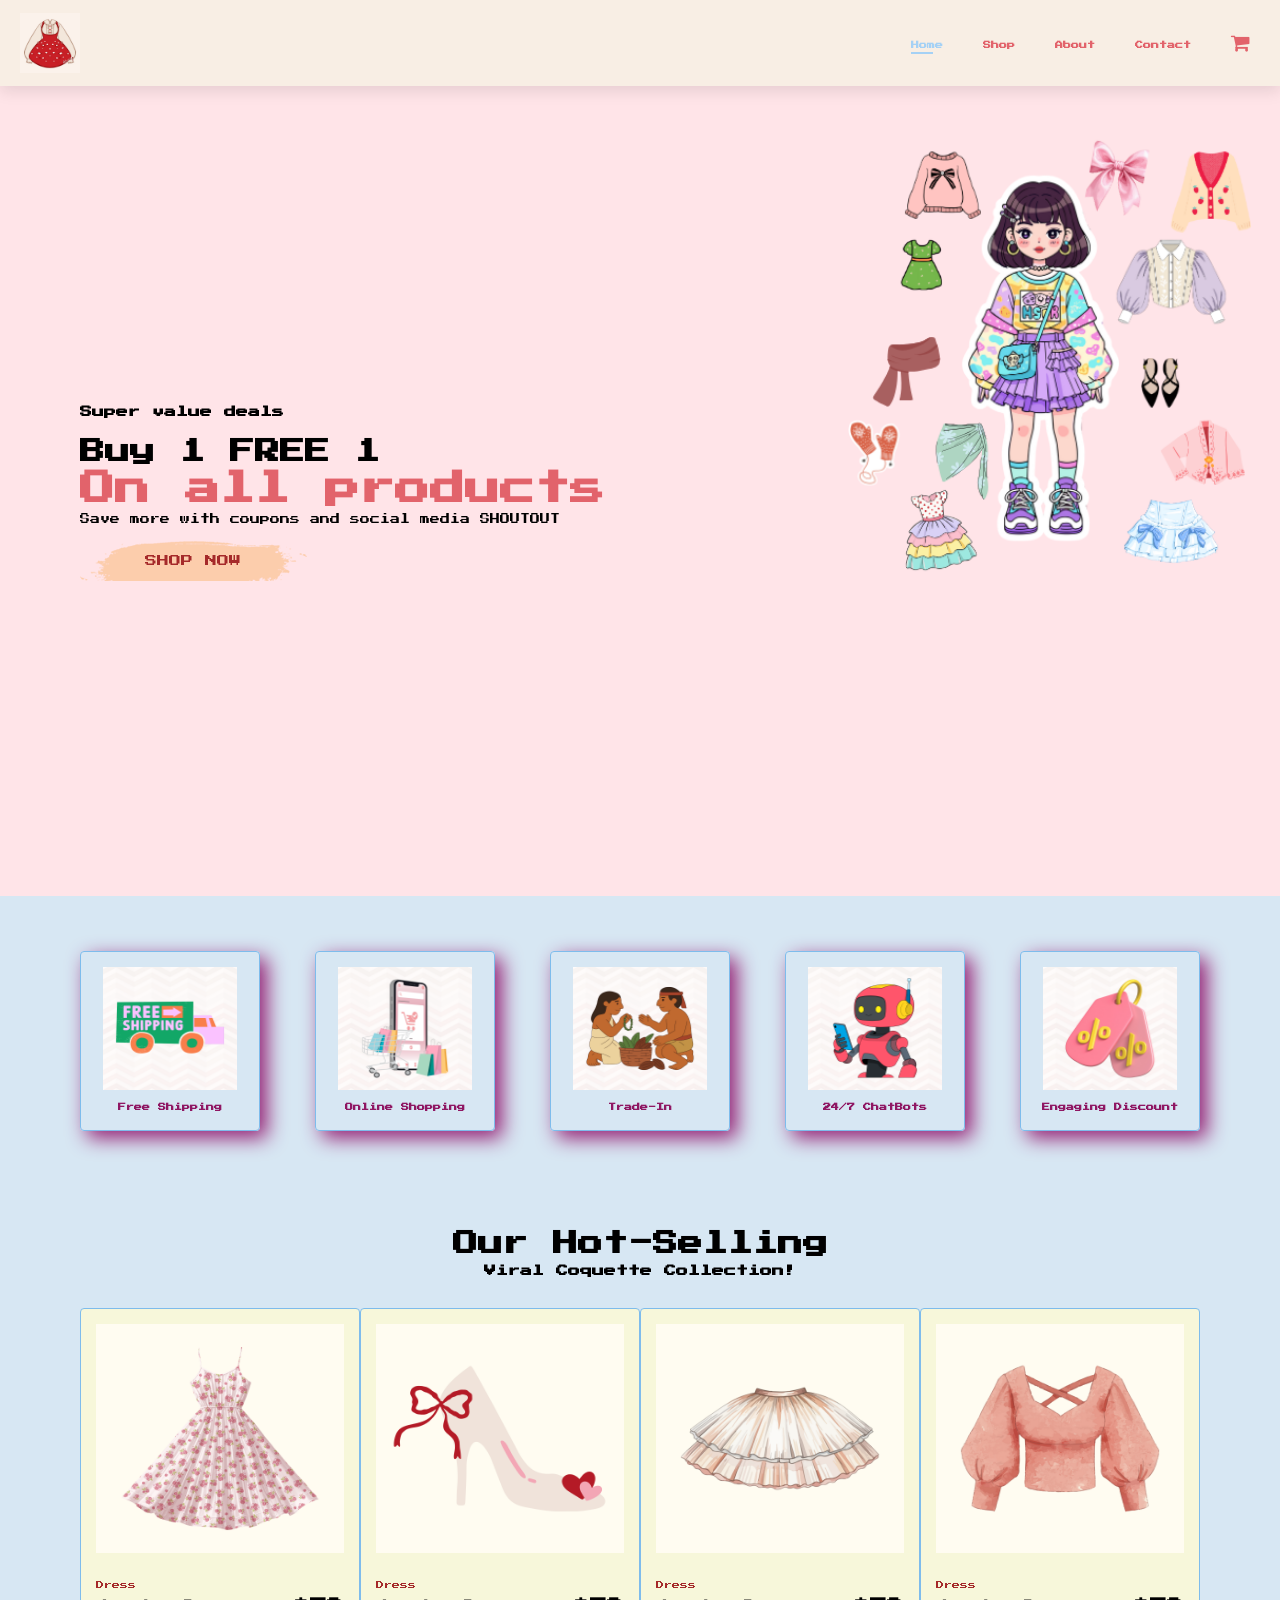
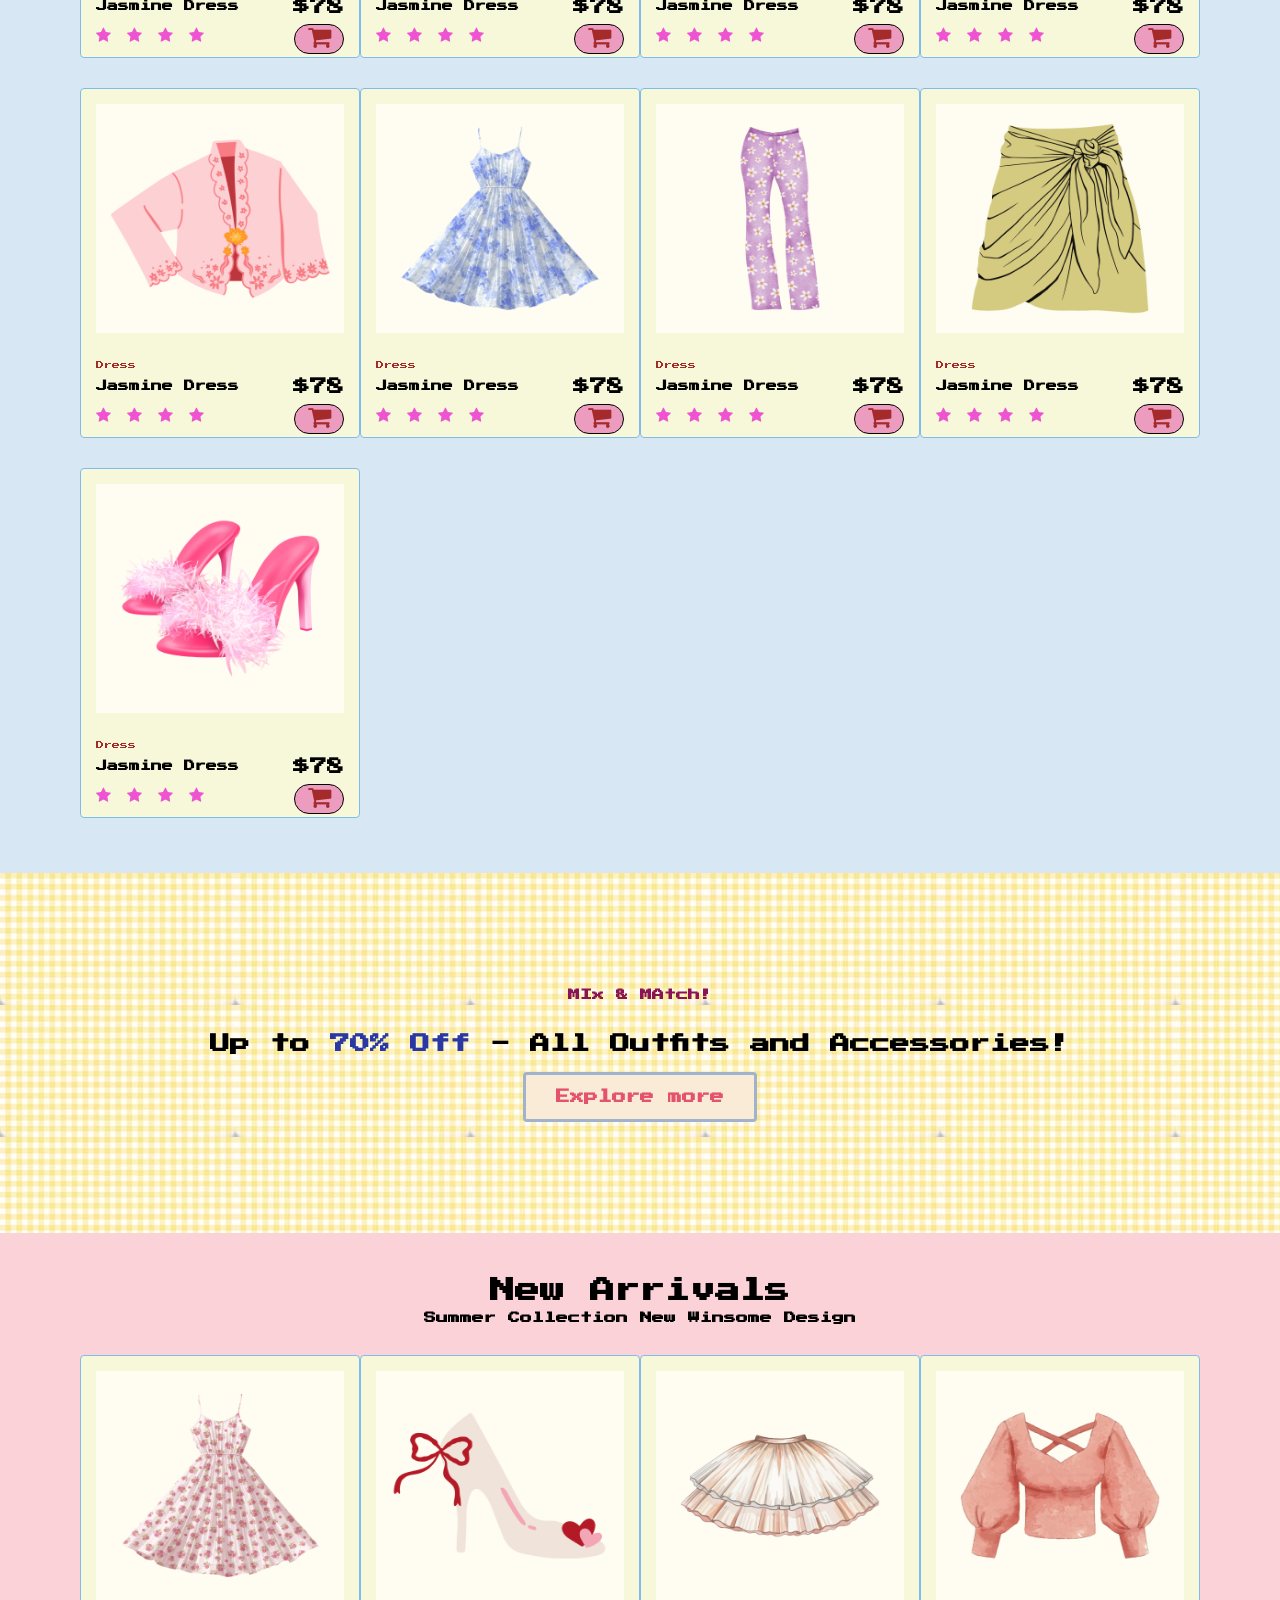
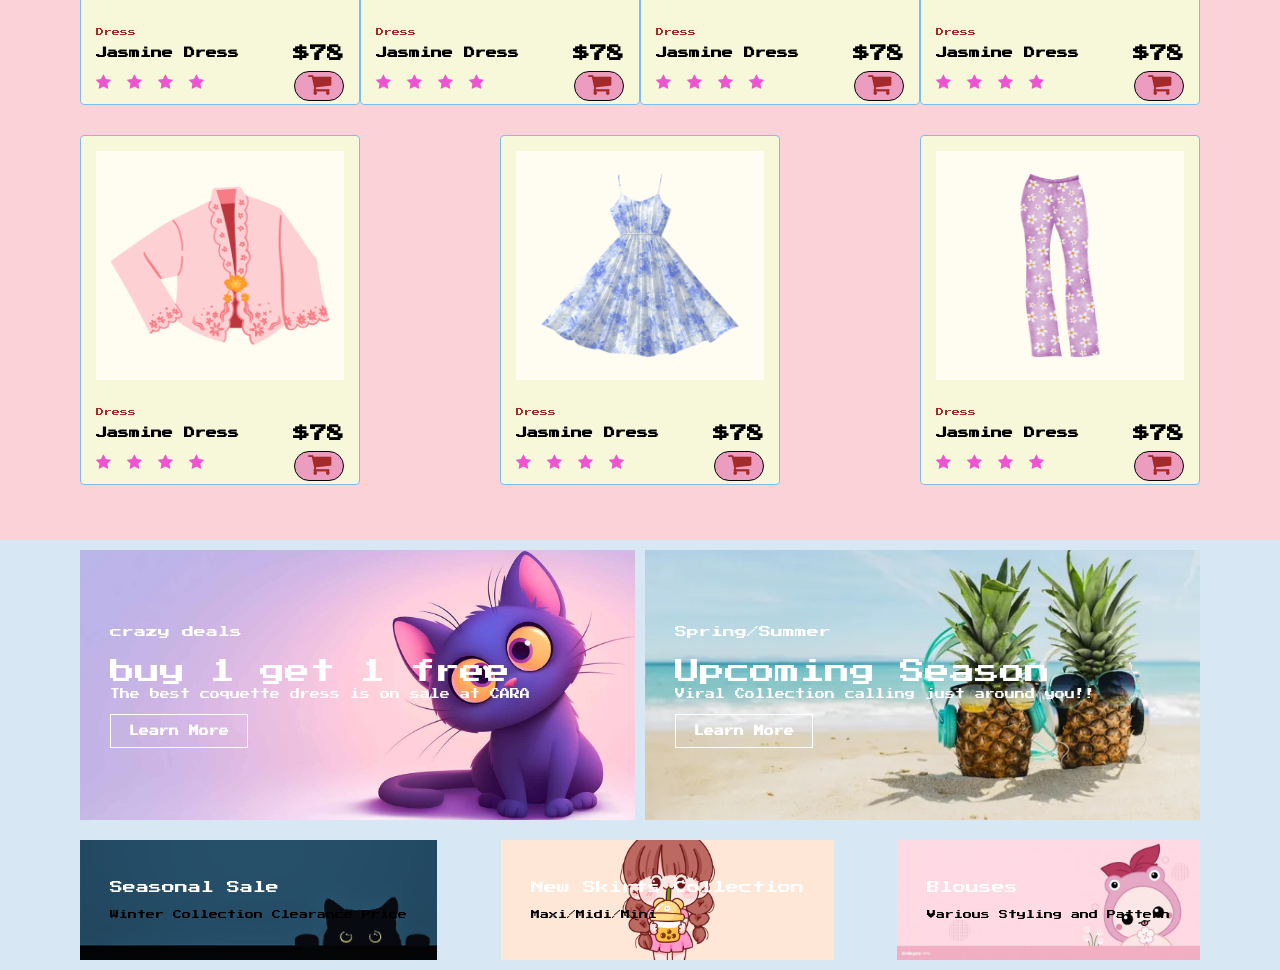
==== index.html @ 6214b4e1 "Initial commit" ====
<!DOCTYPE html>
<!-- Tells the browser this is an HTML5 document -->

<html lang="en">
<!-- Starts the HTML document, language is English -->

<head>
    <!-- contains settings and information about the page -->

    <meta charset="UTF-8">
    <!-- Allows all characters and symbols to display correctly -->

    <meta http-equiv="X-UA-Compatible" content="IE=edge">
    <!-- Tells older browsers to use the latest rendering mode -->

    <meta name="viewport" content="width=device-width, initial-scale=1.0">
    <!-- Makes the page responsive on phones and tablets -->

    <title>Mina's Ecommerce </title>
    <!-- Text shown on the browser tab -->
    <link rel="stylesheet" href="style.css">
    <link rel="stylesheet" href="https://cdnjs.cloudflare.com/ajax/libs/font-awesome/4.7.0/css/font-awesome.min.css">
    <!-- Links the external CSS file for styling -->
</head>

<body>

    <section id="header">
        <a href="#"><img src="img/logo.jpg" class="logo" alt=""></a>

        <div>
            <ul id="navbar">
                <li><a class="active" href="index.html">Home</a></li>
                <li><a href="shop.html">Shop</a></li>
                <li><a href="about.html">About</a></li>
                <li><a href="contact.html">Contact</a></li>
                <li><a href="cart.html"><i class="fa fa-shopping-cart" aria-hidden="true" style="font-size:20px"></i></a></li>
            </ul>
        </div>
    </section>

    <section id="hero">
    <h4>Super value deals</h4>
    <h2>Buy 1 FREE 1</h2>
    <h1>On all products</h1>
    <p>Save more with coupons and social media SHOUTOUT</p>
    <button>SHOP NOW</button>
    </section>

    <section id="feature" class="section-p1">
        <div class="febox">
            <img src="img/freeship.png" alt="">
            <h5>Free Shipping</h5>
        </div>
        <div class="febox">
            <img src="img/online.png" alt="">
            <h5>Online Shopping</h5>
        </div>
        <div class="febox">
            <img src="img/chatbots.png" alt="">
            <h5>Trade-In</h5>
        </div>
        <div class="febox">
            <img src="img/bots.png" alt="">
            <h5>24/7 ChatBots</h5>
        </div>
        <div class="febox">
            <img src="img/discounts.png" alt="">
            <h5>Engaging Discount</h5>
        </div>
    </section>

    <section id="hotsell" class="section-p1">
        <h2>Our Hot-Selling</h2>
        <h4>Viral Coquette Collection!</h4>
        <div class="pro-container">
            <div class="pro">
                <img src="img/product/dressbunga.png" alt="">
                <div class="des">
                    <span>Dress</span>
                    <div class="harga">
                        <h3>Jasmine Dress</h3>
                        <h4>$78</h4>
                    </div>
                    <div class="info">
                        <div class="star">
                            <i class="fa fa-star"></i>
                            <i class="fa fa-star"></i>
                            <i class="fa fa-star"></i>
                            <i class="fa fa-star"></i>
                        </div>
                        <a href="cart.html"><i class="fa fa-shopping-cart cart" aria-hidden="true" style="font-size:25px; color:brown"></i></a>
                    </div>
                </div>
            </div>
            <div class="pro">
                <img src="img/product/heels.png" alt="">
                <div class="des">
                    <span>Dress</span>
                    <div class="harga">
                        <h3>Jasmine Dress</h3>
                        <h4>$78</h4>
                    </div>
                    <div class="info">
                        <div class="star">
                            <i class="fa fa-star"></i>
                            <i class="fa fa-star"></i>
                            <i class="fa fa-star"></i>
                            <i class="fa fa-star"></i>
                        </div>
                        <a href="cart.html"><i class="fa fa-shopping-cart cart" aria-hidden="true" style="font-size:25px; color:brown"></i></a>
                    </div>
                </div>
            </div>
            <div class="pro">
                <img src="img/product/skirtpeach.png" alt="">
                <div class="des">
                    <span>Dress</span>
                    <div class="harga">
                        <h3>Jasmine Dress</h3>
                        <h4>$78</h4>
                    </div>
                    <div class="info">
                        <div class="star">
                            <i class="fa fa-star"></i>
                            <i class="fa fa-star"></i>
                            <i class="fa fa-star"></i>
                            <i class="fa fa-star"></i>
                        </div>
                        <a href="cart.html"><i class="fa fa-shopping-cart cart" aria-hidden="true" style="font-size:25px; color:brown"></i></a>
                    </div>
                </div>
            </div>
            <div class="pro">
                <img src="img/product/p3.png" alt="">
                <div class="des">
                    <span>Dress</span>
                    <div class="harga">
                        <h3>Jasmine Dress</h3>
                        <h4>$78</h4>
                    </div>
                    <div class="info">
                        <div class="star">
                            <i class="fa fa-star"></i>
                            <i class="fa fa-star"></i>
                            <i class="fa fa-star"></i>
                            <i class="fa fa-star"></i>
                        </div>
                        <a href="cart.html"><i class="fa fa-shopping-cart cart" aria-hidden="true" style="font-size:25px; color:brown"></i></a>
                    </div>
                </div>
            </div>
            <div class="pro">
                <img src="img/product/p4.png" alt="">
                <div class="des">
                    <span>Dress</span>
                    <div class="harga">
                        <h3>Jasmine Dress</h3>
                        <h4>$78</h4>
                    </div>
                    <div class="info">
                        <div class="star">
                            <i class="fa fa-star"></i>
                            <i class="fa fa-star"></i>
                            <i class="fa fa-star"></i>
                            <i class="fa fa-star"></i>
                        </div>
                        <a href="cart.html"><i class="fa fa-shopping-cart cart" aria-hidden="true" style="font-size:25px; color:brown"></i></a>
                    </div>
                </div>
            </div>
            <div class="pro">
                <img src="img/product/p5.png" alt="">
                <div class="des">
                    <span>Dress</span>
                    <div class="harga">
                        <h3>Jasmine Dress</h3>
                        <h4>$78</h4>
                    </div>
                    <div class="info">
                        <div class="star">
                            <i class="fa fa-star"></i>
                            <i class="fa fa-star"></i>
                            <i class="fa fa-star"></i>
                            <i class="fa fa-star"></i>
                        </div>
                        <a href="cart.html"><i class="fa fa-shopping-cart cart" aria-hidden="true" style="font-size:25px; color:brown"></i></a>
                    </div>
                </div>
            </div>
            <div class="pro">
                <img src="img/product/p6.png" alt="">
                <div class="des">
                    <span>Dress</span>
                    <div class="harga">
                        <h3>Jasmine Dress</h3>
                        <h4>$78</h4>
                    </div>
                    <div class="info">
                        <div class="star">
                            <i class="fa fa-star"></i>
                            <i class="fa fa-star"></i>
                            <i class="fa fa-star"></i>
                            <i class="fa fa-star"></i>
                        </div>
                        <a href="cart.html"><i class="fa fa-shopping-cart cart" aria-hidden="true" style="font-size:25px; color:brown"></i></a>
                    </div>
                </div>
            </div>
            <div class="pro">
                <img src="img/product/p7.png" alt="">
                <div class="des">
                    <span>Dress</span>
                    <div class="harga">
                        <h3>Jasmine Dress</h3>
                        <h4>$78</h4>
                    </div>
                    <div class="info">
                        <div class="star">
                            <i class="fa fa-star"></i>
                            <i class="fa fa-star"></i>
                            <i class="fa fa-star"></i>
                            <i class="fa fa-star"></i>
                        </div>
                        <a href="cart.html"><i class="fa fa-shopping-cart cart" aria-hidden="true" style="font-size:25px; color:brown"></i></a>
                    </div>
                </div>
            </div>
            <div class="pro">
                <img src="img/product/p8.png" alt="">
                <div class="des">
                    <span>Dress</span>
                    <div class="harga">
                        <h3>Jasmine Dress</h3>
                        <h4>$78</h4>
                    </div>
                    <div class="info">
                        <div class="star">
                            <i class="fa fa-star"></i>
                            <i class="fa fa-star"></i>
                            <i class="fa fa-star"></i>
                            <i class="fa fa-star"></i>
                        </div>
                        <a href="cart.html"><i class="fa fa-shopping-cart cart" aria-hidden="true" style="font-size:25px; color:brown"></i></a>
                    </div>
                </div>
            </div>
        </div>
    </section>

    <section id="banner" class="section-m1">
        <h4>MIx & MAtch!</h4>
        <h2>Up to <span>70% Off</span> - All Outfits and Accessories!</h2>
        <button class="normal">Explore more</button>

    </section>

    <section id="new" class="section-p1">
        <h2>New Arrivals</h2>
        <h4>Summer Collection New Winsome Design</h4>
        <div class="pro-container">
            <div class="pro">
                <img src="img/product/dressbunga.png" alt="">
                <div class="des">
                    <span>Dress</span>
                    <div class="harga">
                        <h3>Jasmine Dress</h3>
                        <h4>$78</h4>
                    </div>
                    <div class="info">
                        <div class="star">
                            <i class="fa fa-star"></i>
                            <i class="fa fa-star"></i>
                            <i class="fa fa-star"></i>
                            <i class="fa fa-star"></i>
                        </div>
                        <a href="cart.html"><i class="fa fa-shopping-cart cart" aria-hidden="true" style="font-size:25px; color:brown"></i></a>
                    </div>
                </div>
            </div>
            <div class="pro">
                <img src="img/product/heels.png" alt="">
                <div class="des">
                    <span>Dress</span>
                    <div class="harga">
                        <h3>Jasmine Dress</h3>
                        <h4>$78</h4>
                    </div>
                    <div class="info">
                        <div class="star">
                            <i class="fa fa-star"></i>
                            <i class="fa fa-star"></i>
                            <i class="fa fa-star"></i>
                            <i class="fa fa-star"></i>
                        </div>
                        <a href="cart.html"><i class="fa fa-shopping-cart cart" aria-hidden="true" style="font-size:25px; color:brown"></i></a>
                    </div>
                </div>
            </div>
            <div class="pro">
                <img src="img/product/skirtpeach.png" alt="">
                <div class="des">
                    <span>Dress</span>
                    <div class="harga">
                        <h3>Jasmine Dress</h3>
                        <h4>$78</h4>
                    </div>
                    <div class="info">
                        <div class="star">
                            <i class="fa fa-star"></i>
                            <i class="fa fa-star"></i>
                            <i class="fa fa-star"></i>
                            <i class="fa fa-star"></i>
                        </div>
                        <a href="cart.html"><i class="fa fa-shopping-cart cart" aria-hidden="true" style="font-size:25px; color:brown"></i></a>
                    </div>
                </div>
            </div>
            <div class="pro">
                <img src="img/product/p3.png" alt="">
                <div class="des">
                    <span>Dress</span>
                    <div class="harga">
                        <h3>Jasmine Dress</h3>
                        <h4>$78</h4>
                    </div>
                    <div class="info">
                        <div class="star">
                            <i class="fa fa-star"></i>
                            <i class="fa fa-star"></i>
                            <i class="fa fa-star"></i>
                            <i class="fa fa-star"></i>
                        </div>
                        <a href="cart.html"><i class="fa fa-shopping-cart cart" aria-hidden="true" style="font-size:25px; color:brown"></i></a>
                    </div>
                </div>
            </div>
            <div class="pro">
                <img src="img/product/p4.png" alt="">
                <div class="des">
                    <span>Dress</span>
                    <div class="harga">
                        <h3>Jasmine Dress</h3>
                        <h4>$78</h4>
                    </div>
                    <div class="info">
                        <div class="star">
                            <i class="fa fa-star"></i>
                            <i class="fa fa-star"></i>
                            <i class="fa fa-star"></i>
                            <i class="fa fa-star"></i>
                        </div>
                        <a href="cart.html"><i class="fa fa-shopping-cart cart" aria-hidden="true" style="font-size:25px; color:brown"></i></a>
                    </div>
                </div>
            </div>
            <div class="pro">
                <img src="img/product/p5.png" alt="">
                <div class="des">
                    <span>Dress</span>
                    <div class="harga">
                        <h3>Jasmine Dress</h3>
                        <h4>$78</h4>
                    </div>
                    <div class="info">
                        <div class="star">
                            <i class="fa fa-star"></i>
                            <i class="fa fa-star"></i>
                            <i class="fa fa-star"></i>
                            <i class="fa fa-star"></i>
                        </div>
                        <a href="cart.html"><i class="fa fa-shopping-cart cart" aria-hidden="true" style="font-size:25px; color:brown"></i></a>
                    </div>
                </div>
            </div>
            <div class="pro">
                <img src="img/product/p6.png" alt="">
                <div class="des">
                    <span>Dress</span>
                    <div class="harga">
                        <h3>Jasmine Dress</h3>
                        <h4>$78</h4>
                    </div>
                    <div class="info">
                        <div class="star">
                            <i class="fa fa-star"></i>
                            <i class="fa fa-star"></i>
                            <i class="fa fa-star"></i>
                            <i class="fa fa-star"></i>
                        </div>
                        <a href="cart.html"><i class="fa fa-shopping-cart cart" aria-hidden="true" style="font-size:25px; color:brown"></i></a>
                    </div>
                </div>
            </div>
        </div>
    </section>

    <section id="sm-banner" class="section-p2">
        <div class="banner-box">
            <h4>crazy deals</h4>
            <h2>buy 1 get 1 free</h2>
            <span>The best coquette dress is on sale at CARA</span>
            <button class="white">Learn More</button>
        </div>
        <div class="banner-box banner-box2">
            <h4>Spring/Summer</h4>
            <h2>Upcoming Season</h2>
            <span>Viral Collection calling just around you!!</span>
            <button class="white">Learn More</button>
        </div>
    </section>

    <section id="banner3" class="section-p2">
        <div class="kecil">
            <div class="gmbr1">
                <h2>Seasonal Sale</h2>
                <h3>Winter Collection Clearance Price</h3>
            </div>
            <div class="gmbr2">
                <h2>New Skirts Collection</h2>
                <h3>Maxi/Midi/Mini</h3>
            </div>
            <div class="gmbr3">
                <h2>Blouses</h2>
                <h3>Various Styling and Pattern</h3>
            </div>
        </div>
        
    </section>

    <script src="script.js"></script>
    <!-- Links the external JavaScript file -->
</body>

</html>
---- style.css ----
@import url('https://fonts.googleapis.com/css2?family=Press+Start+2P&display=swap');
@import url('https://fonts.googleapis.com/css2?family=VT323&display=swap');

* { 
  margin: 0;
  padding: 0;
  box-sizing: border-box;
  font-family: 'Press Start 2P', cursive; 
}

.logo {
    width: 60px;
    height: auto;
    margin: 10px;
}

#header {
    display: flex;  /*turn the whole header into container. so ada anak(logo n navbar), they are put next to each other*/
    align-items: center; /*each align ke tengah*/
    justify-content: space-between; /*pushes items as far apart as possible*/
    line-height: 10px;
    background-color:rgb(248, 238, 228);
    padding:3px 10px;
    box-shadow: 0 5px 15px rgb(0,0,0,0.1); /*horizontol, goes down, blur, color*/
    z-index: 999;
    position:sticky; /*sticky navbar so it does not move!!*/
    top:0;
    left:0;
}

#navbar {
    display: flex;
    align-items: center;
    justify-content:center;
}

#navbar li{
    list-style: none; /*buang bulletpoint */
    padding:0 20px;
    position: relative;
}

#navbar li a{ /*ni nak edit the text*/
    text-decoration: none; /*buang underline*/
    font-size: 8px;
    font-weight:600;
    color: rgb(226, 99, 107);
}

#navbar li a:hover, /*hover is a pseudo-class: style when mouse is on it*/
#navbar li a.active{ /*warna dia tukar tukar bila kena mouse. yg active tu is a classname its like showing which page am i on now, pastu initialise in html*/
    color:rgb(165, 209, 245);
}

/*nak buat underline effect under navbar. use SUDO classes meaning ada before and after*/
#navbar li a.active::after, /*::after means: create fake element after the link. it does not exist in HTML but css creates it*/
#navbar li a:hover::after{ /*if kita inspect, nanti boleh nampak ada after tu*/
    content: ""; /*ni la yg suruh create fake element*/
    width: 30%;
    height: 2px;
    background: rgb(165, 209, 245);
    position: absolute; /*ni position anak, so kena letak relative in parents*/
    bottom: -4px; /*4px below text*/
    left: 20px; /*slighly from the left*/
}

h1 {
    font-size: 35px;
    line-height: 40px;
    color: rgb(226, 99, 107);
}

h2 {
    font-size: 25px;
    line-height:35px;
    color: black;
}

h4 {
    font-size: 12px;
    line-height: 20px;
    color: black;
    padding-bottom: 12px;
}

h3 {
    font-size: 10px;
    line-height: 20px;
    color: black;
    padding-bottom: 5px;
}

h5 {
    font-size: 8px;
    color: rgb(143, 23, 99);
    line-height: 15px;
}

h6 {
    font-size: 5px;
    color: rgb(143, 23, 99);
}

p {
    font-size: 10px;
    line-height: 20px;
    color: black;
    padding-bottom: 12px;

}

#hero{
    background-image: url("img/herobg.png");
    width: 100%;
    height: 90vh; /*viewport height so if 50: 50% of screen height*/
    background-size: cover; /*scale the image so it fully covers the section*/
    background-position: top 0 right 20;
    padding: 0 80px;
    display: flex;
    flex-direction: column;
    align-items: flex-start;
    justify-content:center;
}

#hero button{
    background-image: url("img/button.png");
    background-color: transparent;
    color:brown;
    border:0;
    padding: 14px 80px 14px 65px;
    background-repeat: no-repeat;
    cursor: pointer;
    font-weight: 400;
    font-size:12px;
}

#feature{
    display: flex;
    align-items: center;
    justify-content: space-between;
    flex-wrap: wrap;
}

#feature .febox{
    width: 180px;
    height: 180px;
    text-align: center;
    padding: 15px 15px;
    box-shadow: 7px 7px 20px rgb(148, 29, 114);
    border: 0.5px solid rgb(126, 188, 236);
    border-radius: 4px;
    margin: 15px 0;
}

#feature .febox img{
    width: 90%;
    height: 90%;
    padding-bottom: 10px;
}

#feature .febox:hover{
    box-shadow: 3px 3px 40px rgb(215, 43, 167);
}

#hotsell {
    text-align: center;
}

#hotsell .pro-container{
    display: flex;
    align-items: center;
    justify-content: space-between;
    flex-wrap: wrap;
}

#hotsell .pro{
    width: 280px;
    height: 350px;
    text-align: center;
    padding: 15px 15px;
    border: 0.5px solid rgb(126, 188, 236);
    border-radius: 4px;
    margin: 15px 0;
    background-color:rgb(247, 247, 218);
    cursor: pointer;
    margin: 15px 0;
    transition: 0.2s ease;
}

#hotsell .pro img{
    width: 100%;
    height: 75%;
    padding-bottom: 10px;
}

#hotsell .pro:hover{
    box-shadow: 3px 3px 40px rgb(215, 43, 167);
}

#hotsell .pro .des{
    text-align: start;
    padding: 10px 0;
}

#hotsell .pro .des span{
    color:brown;
    font-size: 8px
}

#hotsell .pro .des h3{
    line-height: 15px;
    padding: 10px 0;
    font-size: 11px
}

#hotsell .pro .des h4{
    line-height: 15px;
    padding: 10px 0;
    font-size: 17px
}

#hotsell .pro .des i{
    color:rgb(238, 84, 210);
    font-size: 16px;
    padding-bottom: 10px;
}

#hotsell .harga{
    display: flex;
    align-items: center;
    justify-content: space-between;
    flex-wrap: wrap;
}

#hotsell .info{
    display: flex;
    align-items: center;
    justify-content: space-between;
    flex-wrap: wrap;
    padding-bottom: 10px;
}

#hotsell .cart{
    background-color:rgb(235, 156, 191);
    border-radius: 50px;
    width: 50px;
    height: 30px;
    text-align: center;
    border: 1px solid black;
}

#banner {
    display: flex;
    flex-direction:column;
    justify-content: center;
    align-items: center;
    text-align:center;
    background-image: url("img/banner.jpg");
    height: 40vh;
    width: 100%;
}

#banner h4{
    color: rgb(138, 19, 83);
    font-size: 12px;
}

#banner h2 span{
    color: rgb(42, 56, 165)
}

#banner h2{
    padding: 10px;
    font-size: 20px;
}

#banner button:hover{
    background:rgb(192, 197, 232);
    color:rgb(227, 134, 185);
}

#new {
    text-align: center;
    background-color: rgb(252, 210, 217);
}

#new .pro-container{
    display: flex;
    align-items: center;
    justify-content: space-between;
    flex-wrap: wrap;
}

#new .pro{
    width: 280px;
    height: 350px;
    text-align: center;
    padding: 15px 15px;
    border: 0.5px solid rgb(126, 188, 236);
    border-radius: 4px;
    margin: 15px 0;
    background-color:rgb(247, 247, 218);
    cursor: pointer;
    margin: 15px 0;
    transition: 0.2s ease;
}

#new .pro img{
    width: 100%;
    height: 75%;
    padding-bottom: 10px;
}

#new .pro:hover{
    box-shadow: 3px 3px 40px rgb(215, 43, 167);
}

#new .pro .des{
    text-align: start;
    padding: 10px 0;
}

#new .pro .des span{
    color:brown;
    font-size: 8px
}

#new .pro .des h3{
    line-height: 15px;
    padding: 10px 0;
    font-size: 11px
}

#new .pro .des h4{
    line-height: 15px;
    padding: 10px 0;
    font-size: 17px
}

#new .pro .des i{
    color:rgb(238, 84, 210);
    font-size: 16px;
    padding-bottom: 10px;
}

#new .harga{
    display: flex;
    align-items: center;
    justify-content: space-between;
    flex-wrap: wrap;
}

#new .info{
    display: flex;
    align-items: center;
    justify-content: space-between;
    flex-wrap: wrap;
    padding-bottom: 10px;
}

#new .cart{
    background-color:rgb(235, 156, 191);
    border-radius: 50px;
    width: 50px;
    height: 30px;
    text-align: center;
    border: 1px solid black;
}

#sm-banner{
  display: flex;
  justify-content: space-between;
  flex-wrap: wrap;
  gap: 10px;               /* nicer spacing */
}

#sm-banner .banner-box{
  flex: 1 1 48%;           /* key line: allow 2 per row */
  height: 30vh;
  background-size: cover; /*ambik whole picture*/
  background-position: center;
  background-repeat: no-repeat;
  background-image: url("img/smbanner1.jpg");

  display: flex;
  flex-direction: column;
  justify-content: center;
  align-items: flex-start;
  padding: 30px;
}

#sm-banner .banner-box2{
  background-image: url("img/smbanner2.jpg");
}

#sm-banner h4{
    color: white;
    font-size: 12px;
    font-weight: 300;
}

#sm-banner h2{
    color: white;
    font-size: 25px;
    font-weight: 300;
}

#sm-banner span{
    color: rgb(255, 255, 255);
    font-size: 10px;
    font-weight: 300;
    padding-bottom: 15px;
}

#sm-banner .banner-box:hover button{
    background-color:rgb(255, 196, 239);
    border:1px solid;
}

#banner3 .kecil{
    display: flex;
    justify-content: space-between;
}

#banner3 h2{
    color: white;
    font-size: 13px;
    font-weight: 300;
}

#banner3 h3{
    color: rgb(0, 0, 0);
    font-size: 9px;
    font-weight: 300;
}

#banner3 .gmbr1{
    background-image: url("img/banner3winter.jpg");
    background-size: cover; /*ambik whole picture*/
    background-position: bottom;
    background-repeat: no-repeat;
    padding: 30px;
}

#banner3 .gmbr2{
    background-image: url("img/banner3skirt.jpg");
    background-size: cover; /*ambik whole picture*/
    background-position: center;
    background-repeat: no-repeat;
    padding: 30px;
}

#banner3 .gmbr3{
    background-image: url("img/banner3blouse.jpg");
    background-size: cover; /*ambik whole picture*/
    background-position: bottom;
    background-repeat: no-repeat;
    padding: 30px;
}

.section-p1 {
    padding: 40px 80px;
}

.section-p2 {
    padding: 10px 80px;
}

.section-m1 {
    padding: 40px 0;
}

button.normal{
    font-size: 14px;
    font-weight: 600;
    padding: 15px 30px;
    color:rgb(227, 83, 107);
    background-color:antiquewhite;
    border-radius:4px;
    cursor: pointer;
    border:3px solid rgb(161, 178, 206);
    outline:none;
    transition:0.2s;
}

button.white{
    font-size: 10px;
    font-weight: 600;
    padding: 11px 18px;
    color:rgb(255, 255, 255);
    background-color: transparent;
    cursor: pointer;
    border:1px solid rgb(255, 255, 255);
    outline:none;
    transition:0.2s;
}

body {
    width: 100%;
    background-color:rgb(215, 231, 243);
}
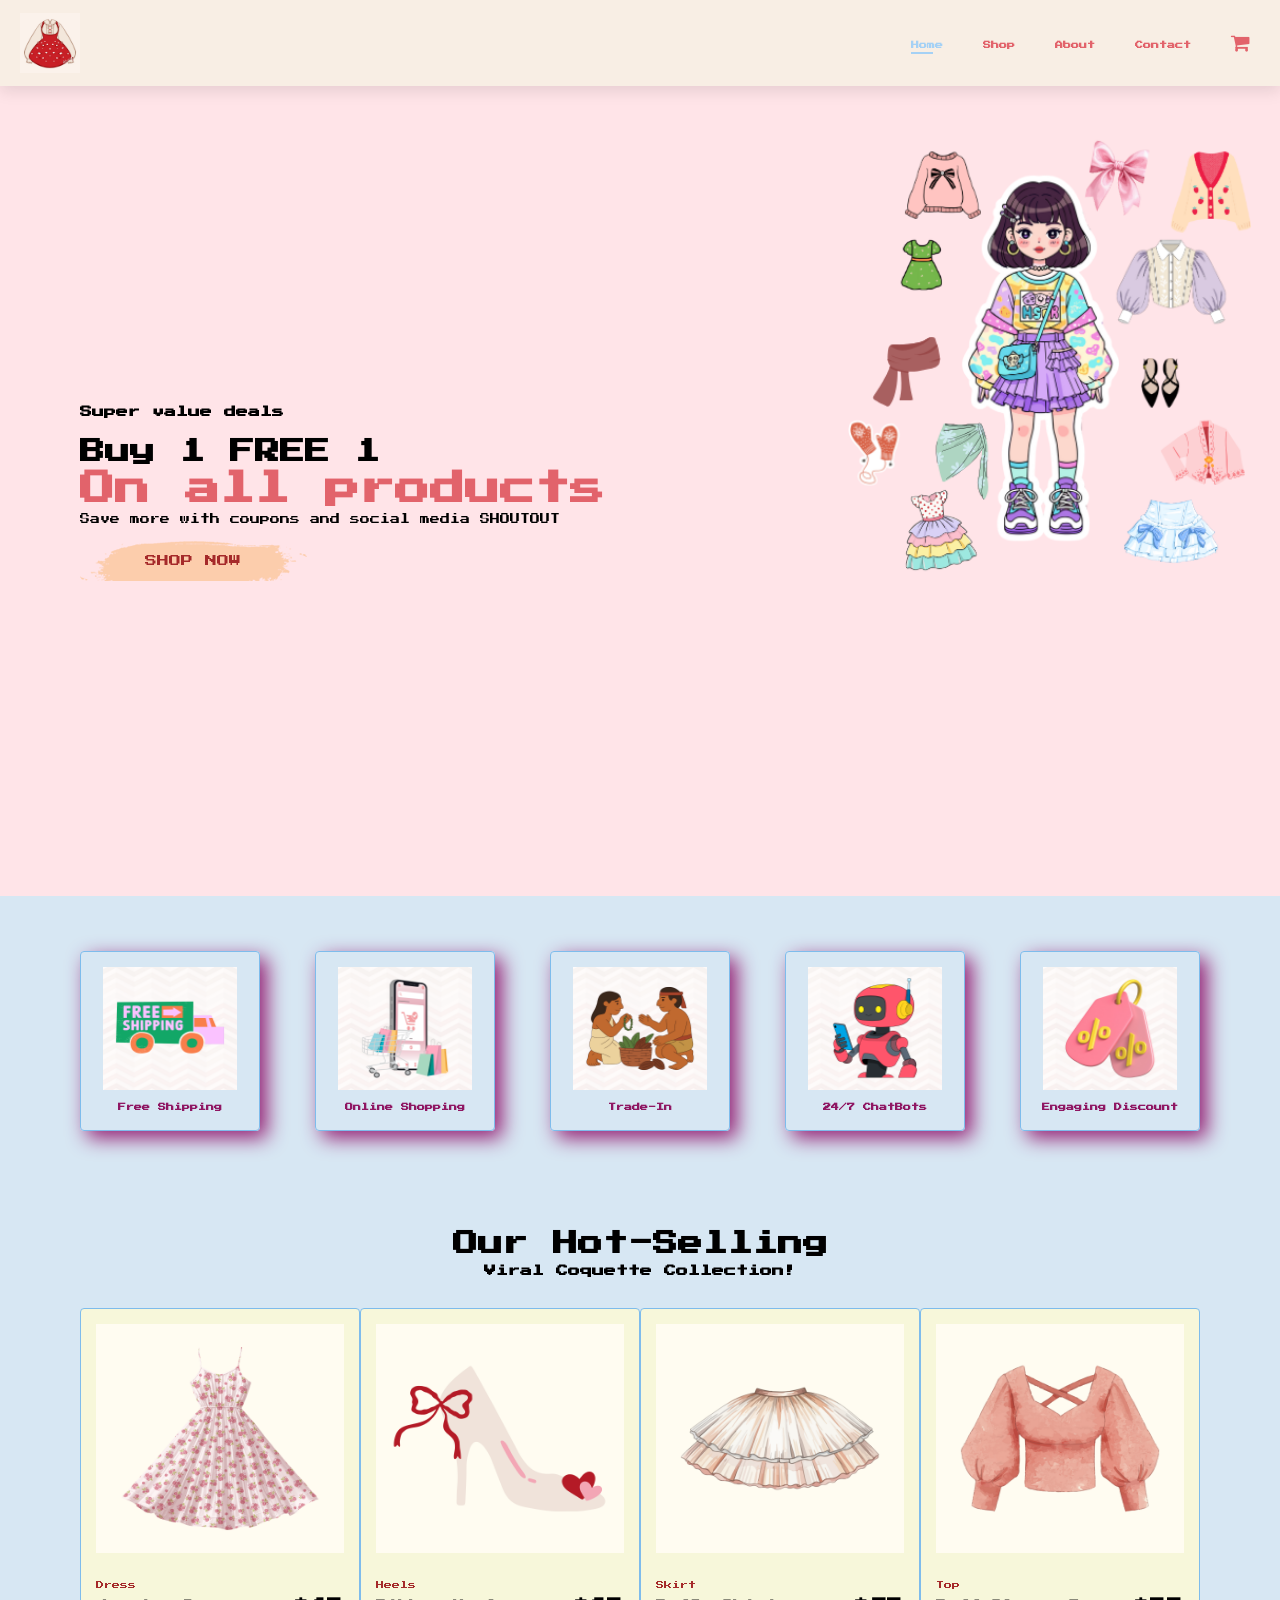
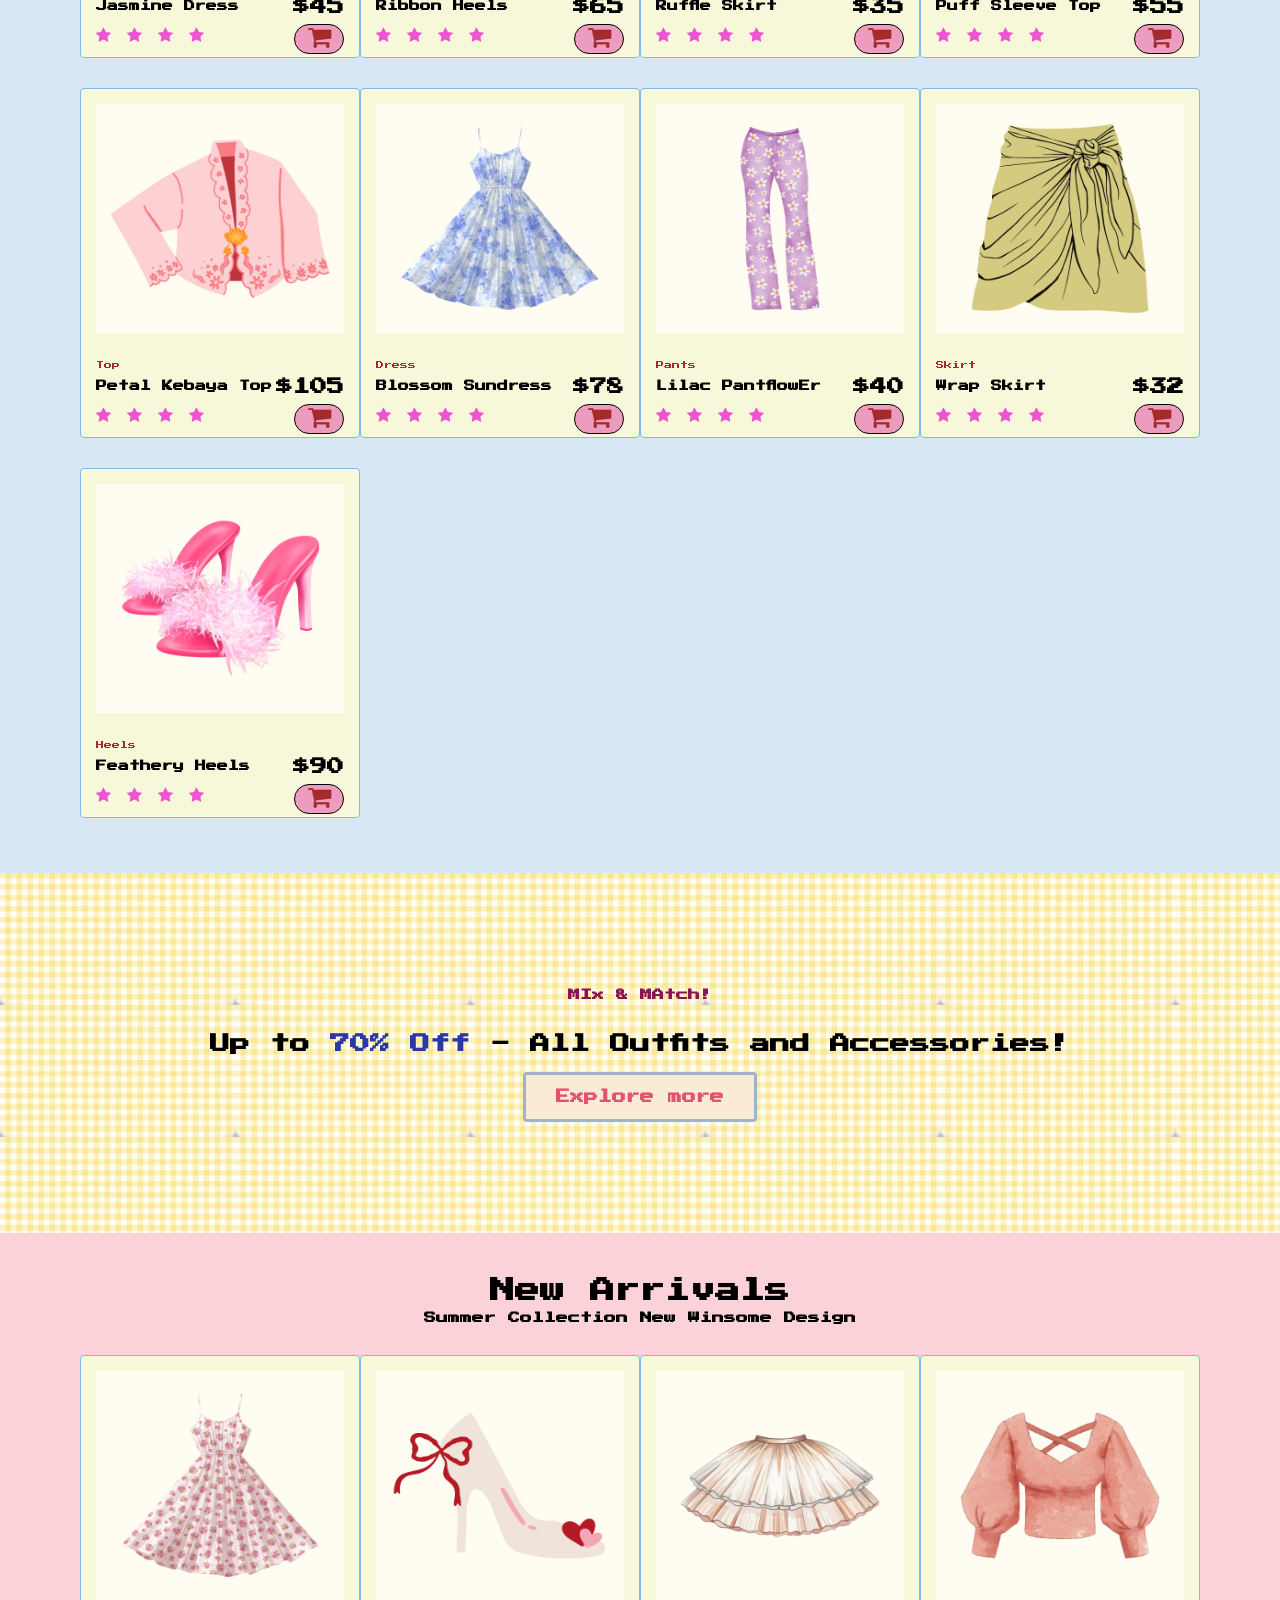
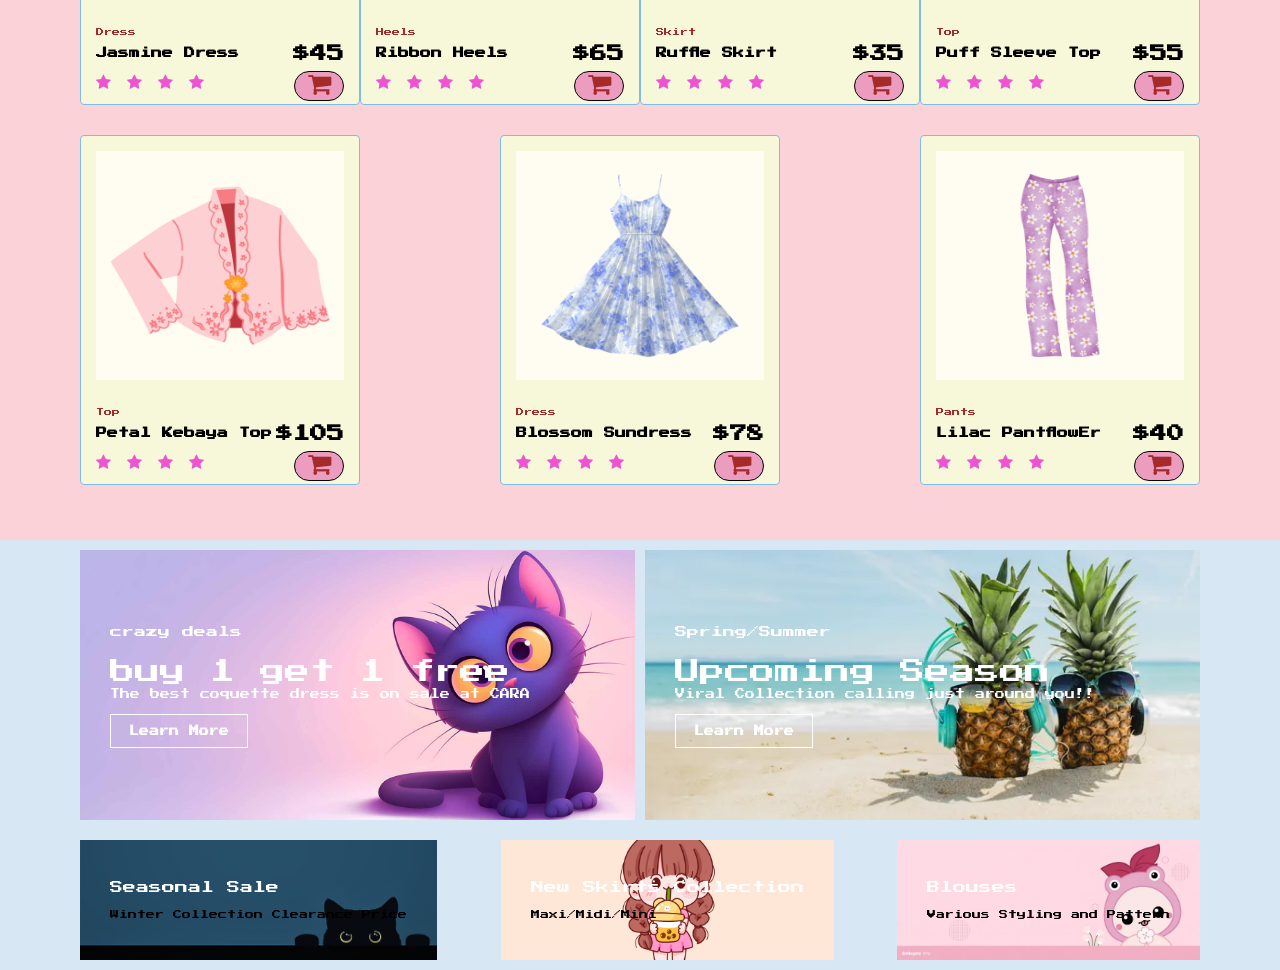
==== commit 8048f319: "Correct product description in homepage" ====
--- a/index.html
+++ b/index.html
@@ -80,6 +80,101 @@
                     <span>Dress</span>
                     <div class="harga">
                         <h3>Jasmine Dress</h3>
+                        <h4>$45</h4>
+                    </div>
+                    <div class="info">
+                        <div class="star">
+                            <i class="fa fa-star"></i>
+                            <i class="fa fa-star"></i>
+                            <i class="fa fa-star"></i>
+                            <i class="fa fa-star"></i>
+                        </div>
+                        <a href="cart.html"><i class="fa fa-shopping-cart cart" aria-hidden="true" style="font-size:25px; color:brown"></i></a>
+                    </div>
+                </div>
+            </div>
+            <div class="pro">
+                <img src="img/product/heels.png" alt="">
+                <div class="des">
+                    <span>Heels</span>
+                    <div class="harga">
+                        <h3>Ribbon Heels</h3>
+                        <h4>$65</h4>
+                    </div>
+                    <div class="info">
+                        <div class="star">
+                            <i class="fa fa-star"></i>
+                            <i class="fa fa-star"></i>
+                            <i class="fa fa-star"></i>
+                            <i class="fa fa-star"></i>
+                        </div>
+                        <a href="cart.html"><i class="fa fa-shopping-cart cart" aria-hidden="true" style="font-size:25px; color:brown"></i></a>
+                    </div>
+                </div>
+            </div>
+            <div class="pro">
+                <img src="img/product/skirtpeach.png" alt="">
+                <div class="des">
+                    <span>Skirt</span>
+                    <div class="harga">
+                        <h3>Ruffle Skirt</h3>
+                        <h4>$35</h4>
+                    </div>
+                    <div class="info">
+                        <div class="star">
+                            <i class="fa fa-star"></i>
+                            <i class="fa fa-star"></i>
+                            <i class="fa fa-star"></i>
+                            <i class="fa fa-star"></i>
+                        </div>
+                        <a href="cart.html"><i class="fa fa-shopping-cart cart" aria-hidden="true" style="font-size:25px; color:brown"></i></a>
+                    </div>
+                </div>
+            </div>
+            <div class="pro">
+                <img src="img/product/p3.png" alt="">
+                <div class="des">
+                    <span>Top</span>
+                    <div class="harga">
+                        <h3>Puff Sleeve Top</h3>
+                        <h4>$55</h4>
+                    </div>
+                    <div class="info">
+                        <div class="star">
+                            <i class="fa fa-star"></i>
+                            <i class="fa fa-star"></i>
+                            <i class="fa fa-star"></i>
+                            <i class="fa fa-star"></i>
+                        </div>
+                        <a href="cart.html"><i class="fa fa-shopping-cart cart" aria-hidden="true" style="font-size:25px; color:brown"></i></a>
+                    </div>
+                </div>
+            </div>
+            <div class="pro">
+                <img src="img/product/p4.png" alt="">
+                <div class="des">
+                    <span>Top</span>
+                    <div class="harga">
+                        <h3>Petal Kebaya Top</h3>
+                        <h4>$105</h4>
+                    </div>
+                    <div class="info">
+                        <div class="star">
+                            <i class="fa fa-star"></i>
+                            <i class="fa fa-star"></i>
+                            <i class="fa fa-star"></i>
+                            <i class="fa fa-star"></i>
+                        </div>
+                        <a href="cart.html"><i class="fa fa-shopping-cart cart" aria-hidden="true" style="font-size:25px; color:brown"></i></a>
+                    </div>
+                </div>
+            </div>
+            <div class="pro">
+                <img src="img/product/p5.png" alt="">
+                <div class="des">
+                    <span>Dress</span>
+                    <div class="harga">
+                        <h3>Blossom Sundress</h3>
                         <h4>$78</h4>
                     </div>
                     <div class="info">
@@ -94,107 +189,12 @@
                 </div>
             </div>
             <div class="pro">
-                <img src="img/product/heels.png" alt="">
-                <div class="des">
-                    <span>Dress</span>
-                    <div class="harga">
-                        <h3>Jasmine Dress</h3>
-                        <h4>$78</h4>
-                    </div>
-                    <div class="info">
-                        <div class="star">
-                            <i class="fa fa-star"></i>
-                            <i class="fa fa-star"></i>
-                            <i class="fa fa-star"></i>
-                            <i class="fa fa-star"></i>
-                        </div>
-                        <a href="cart.html"><i class="fa fa-shopping-cart cart" aria-hidden="true" style="font-size:25px; color:brown"></i></a>
-                    </div>
-                </div>
-            </div>
-            <div class="pro">
-                <img src="img/product/skirtpeach.png" alt="">
-                <div class="des">
-                    <span>Dress</span>
-                    <div class="harga">
-                        <h3>Jasmine Dress</h3>
-                        <h4>$78</h4>
-                    </div>
-                    <div class="info">
-                        <div class="star">
-                            <i class="fa fa-star"></i>
-                            <i class="fa fa-star"></i>
-                            <i class="fa fa-star"></i>
-                            <i class="fa fa-star"></i>
-                        </div>
-                        <a href="cart.html"><i class="fa fa-shopping-cart cart" aria-hidden="true" style="font-size:25px; color:brown"></i></a>
-                    </div>
-                </div>
-            </div>
-            <div class="pro">
-                <img src="img/product/p3.png" alt="">
-                <div class="des">
-                    <span>Dress</span>
-                    <div class="harga">
-                        <h3>Jasmine Dress</h3>
-                        <h4>$78</h4>
-                    </div>
-                    <div class="info">
-                        <div class="star">
-                            <i class="fa fa-star"></i>
-                            <i class="fa fa-star"></i>
-                            <i class="fa fa-star"></i>
-                            <i class="fa fa-star"></i>
-                        </div>
-                        <a href="cart.html"><i class="fa fa-shopping-cart cart" aria-hidden="true" style="font-size:25px; color:brown"></i></a>
-                    </div>
-                </div>
-            </div>
-            <div class="pro">
-                <img src="img/product/p4.png" alt="">
-                <div class="des">
-                    <span>Dress</span>
-                    <div class="harga">
-                        <h3>Jasmine Dress</h3>
-                        <h4>$78</h4>
-                    </div>
-                    <div class="info">
-                        <div class="star">
-                            <i class="fa fa-star"></i>
-                            <i class="fa fa-star"></i>
-                            <i class="fa fa-star"></i>
-                            <i class="fa fa-star"></i>
-                        </div>
-                        <a href="cart.html"><i class="fa fa-shopping-cart cart" aria-hidden="true" style="font-size:25px; color:brown"></i></a>
-                    </div>
-                </div>
-            </div>
-            <div class="pro">
-                <img src="img/product/p5.png" alt="">
-                <div class="des">
-                    <span>Dress</span>
-                    <div class="harga">
-                        <h3>Jasmine Dress</h3>
-                        <h4>$78</h4>
-                    </div>
-                    <div class="info">
-                        <div class="star">
-                            <i class="fa fa-star"></i>
-                            <i class="fa fa-star"></i>
-                            <i class="fa fa-star"></i>
-                            <i class="fa fa-star"></i>
-                        </div>
-                        <a href="cart.html"><i class="fa fa-shopping-cart cart" aria-hidden="true" style="font-size:25px; color:brown"></i></a>
-                    </div>
-                </div>
-            </div>
-            <div class="pro">
                 <img src="img/product/p6.png" alt="">
                 <div class="des">
-                    <span>Dress</span>
-                    <div class="harga">
-                        <h3>Jasmine Dress</h3>
-                        <h4>$78</h4>
+                    <span>Pants</span>
+                    <div class="harga">
+                        <h3>Lilac PantflowEr</h3>
+                        <h4>$40</h4>
                     </div>
                     <div class="info">
                         <div class="star">
@@ -210,10 +210,10 @@
             <div class="pro">
                 <img src="img/product/p7.png" alt="">
                 <div class="des">
-                    <span>Dress</span>
-                    <div class="harga">
-                        <h3>Jasmine Dress</h3>
-                        <h4>$78</h4>
+                    <span>Skirt</span>
+                    <div class="harga">
+                        <h3>Wrap Skirt</h3>
+                        <h4>$32</h4>
                     </div>
                     <div class="info">
                         <div class="star">
@@ -229,10 +229,10 @@
             <div class="pro">
                 <img src="img/product/p8.png" alt="">
                 <div class="des">
-                    <span>Dress</span>
-                    <div class="harga">
-                        <h3>Jasmine Dress</h3>
-                        <h4>$78</h4>
+                    <span>Heels</span>
+                    <div class="harga">
+                        <h3>Feathery Heels</h3>
+                        <h4>$90</h4>
                     </div>
                     <div class="info">
                         <div class="star">
@@ -265,6 +265,101 @@
                     <span>Dress</span>
                     <div class="harga">
                         <h3>Jasmine Dress</h3>
+                        <h4>$45</h4>
+                    </div>
+                    <div class="info">
+                        <div class="star">
+                            <i class="fa fa-star"></i>
+                            <i class="fa fa-star"></i>
+                            <i class="fa fa-star"></i>
+                            <i class="fa fa-star"></i>
+                        </div>
+                        <a href="cart.html"><i class="fa fa-shopping-cart cart" aria-hidden="true" style="font-size:25px; color:brown"></i></a>
+                    </div>
+                </div>
+            </div>
+            <div class="pro">
+                <img src="img/product/heels.png" alt="">
+                <div class="des">
+                    <span>Heels</span>
+                    <div class="harga">
+                        <h3>Ribbon Heels</h3>
+                        <h4>$65</h4>
+                    </div>
+                    <div class="info">
+                        <div class="star">
+                            <i class="fa fa-star"></i>
+                            <i class="fa fa-star"></i>
+                            <i class="fa fa-star"></i>
+                            <i class="fa fa-star"></i>
+                        </div>
+                        <a href="cart.html"><i class="fa fa-shopping-cart cart" aria-hidden="true" style="font-size:25px; color:brown"></i></a>
+                    </div>
+                </div>
+            </div>
+            <div class="pro">
+                <img src="img/product/skirtpeach.png" alt="">
+                <div class="des">
+                    <span>Skirt</span>
+                    <div class="harga">
+                        <h3>Ruffle Skirt</h3>
+                        <h4>$35</h4>
+                    </div>
+                    <div class="info">
+                        <div class="star">
+                            <i class="fa fa-star"></i>
+                            <i class="fa fa-star"></i>
+                            <i class="fa fa-star"></i>
+                            <i class="fa fa-star"></i>
+                        </div>
+                        <a href="cart.html"><i class="fa fa-shopping-cart cart" aria-hidden="true" style="font-size:25px; color:brown"></i></a>
+                    </div>
+                </div>
+            </div>
+            <div class="pro">
+                <img src="img/product/p3.png" alt="">
+                <div class="des">
+                    <span>Top</span>
+                    <div class="harga">
+                        <h3>Puff Sleeve Top</h3>
+                        <h4>$55</h4>
+                    </div>
+                    <div class="info">
+                        <div class="star">
+                            <i class="fa fa-star"></i>
+                            <i class="fa fa-star"></i>
+                            <i class="fa fa-star"></i>
+                            <i class="fa fa-star"></i>
+                        </div>
+                        <a href="cart.html"><i class="fa fa-shopping-cart cart" aria-hidden="true" style="font-size:25px; color:brown"></i></a>
+                    </div>
+                </div>
+            </div>
+            <div class="pro">
+                <img src="img/product/p4.png" alt="">
+                <div class="des">
+                    <span>Top</span>
+                    <div class="harga">
+                        <h3>Petal Kebaya Top</h3>
+                        <h4>$105</h4>
+                    </div>
+                    <div class="info">
+                        <div class="star">
+                            <i class="fa fa-star"></i>
+                            <i class="fa fa-star"></i>
+                            <i class="fa fa-star"></i>
+                            <i class="fa fa-star"></i>
+                        </div>
+                        <a href="cart.html"><i class="fa fa-shopping-cart cart" aria-hidden="true" style="font-size:25px; color:brown"></i></a>
+                    </div>
+                </div>
+            </div>
+            <div class="pro">
+                <img src="img/product/p5.png" alt="">
+                <div class="des">
+                    <span>Dress</span>
+                    <div class="harga">
+                        <h3>Blossom Sundress</h3>
                         <h4>$78</h4>
                     </div>
                     <div class="info">
@@ -279,107 +374,12 @@
                 </div>
             </div>
             <div class="pro">
-                <img src="img/product/heels.png" alt="">
-                <div class="des">
-                    <span>Dress</span>
-                    <div class="harga">
-                        <h3>Jasmine Dress</h3>
-                        <h4>$78</h4>
-                    </div>
-                    <div class="info">
-                        <div class="star">
-                            <i class="fa fa-star"></i>
-                            <i class="fa fa-star"></i>
-                            <i class="fa fa-star"></i>
-                            <i class="fa fa-star"></i>
-                        </div>
-                        <a href="cart.html"><i class="fa fa-shopping-cart cart" aria-hidden="true" style="font-size:25px; color:brown"></i></a>
-                    </div>
-                </div>
-            </div>
-            <div class="pro">
-                <img src="img/product/skirtpeach.png" alt="">
-                <div class="des">
-                    <span>Dress</span>
-                    <div class="harga">
-                        <h3>Jasmine Dress</h3>
-                        <h4>$78</h4>
-                    </div>
-                    <div class="info">
-                        <div class="star">
-                            <i class="fa fa-star"></i>
-                            <i class="fa fa-star"></i>
-                            <i class="fa fa-star"></i>
-                            <i class="fa fa-star"></i>
-                        </div>
-                        <a href="cart.html"><i class="fa fa-shopping-cart cart" aria-hidden="true" style="font-size:25px; color:brown"></i></a>
-                    </div>
-                </div>
-            </div>
-            <div class="pro">
-                <img src="img/product/p3.png" alt="">
-                <div class="des">
-                    <span>Dress</span>
-                    <div class="harga">
-                        <h3>Jasmine Dress</h3>
-                        <h4>$78</h4>
-                    </div>
-                    <div class="info">
-                        <div class="star">
-                            <i class="fa fa-star"></i>
-                            <i class="fa fa-star"></i>
-                            <i class="fa fa-star"></i>
-                            <i class="fa fa-star"></i>
-                        </div>
-                        <a href="cart.html"><i class="fa fa-shopping-cart cart" aria-hidden="true" style="font-size:25px; color:brown"></i></a>
-                    </div>
-                </div>
-            </div>
-            <div class="pro">
-                <img src="img/product/p4.png" alt="">
-                <div class="des">
-                    <span>Dress</span>
-                    <div class="harga">
-                        <h3>Jasmine Dress</h3>
-                        <h4>$78</h4>
-                    </div>
-                    <div class="info">
-                        <div class="star">
-                            <i class="fa fa-star"></i>
-                            <i class="fa fa-star"></i>
-                            <i class="fa fa-star"></i>
-                            <i class="fa fa-star"></i>
-                        </div>
-                        <a href="cart.html"><i class="fa fa-shopping-cart cart" aria-hidden="true" style="font-size:25px; color:brown"></i></a>
-                    </div>
-                </div>
-            </div>
-            <div class="pro">
-                <img src="img/product/p5.png" alt="">
-                <div class="des">
-                    <span>Dress</span>
-                    <div class="harga">
-                        <h3>Jasmine Dress</h3>
-                        <h4>$78</h4>
-                    </div>
-                    <div class="info">
-                        <div class="star">
-                            <i class="fa fa-star"></i>
-                            <i class="fa fa-star"></i>
-                            <i class="fa fa-star"></i>
-                            <i class="fa fa-star"></i>
-                        </div>
-                        <a href="cart.html"><i class="fa fa-shopping-cart cart" aria-hidden="true" style="font-size:25px; color:brown"></i></a>
-                    </div>
-                </div>
-            </div>
-            <div class="pro">
                 <img src="img/product/p6.png" alt="">
                 <div class="des">
-                    <span>Dress</span>
-                    <div class="harga">
-                        <h3>Jasmine Dress</h3>
-                        <h4>$78</h4>
+                    <span>Pants</span>
+                    <div class="harga">
+                        <h3>Lilac PantflowEr</h3>
+                        <h4>$40</h4>
                     </div>
                     <div class="info">
                         <div class="star">
--- a/style.css
+++ b/style.css
@@ -458,6 +458,55 @@
     padding: 30px;
 }
 
+#cart-items {
+    margin-top: 30px;
+}
+
+.cart-item {
+    display: flex;
+    align-items: center;
+    gap: 25px;
+    margin-bottom: 20px;
+    padding: 20px;
+    background-color: rgb(247, 247, 218);
+    border: 1px solid rgb(126, 188, 236);
+    border-radius: 4px;
+}
+
+.cart-item img {
+    width: 130px;
+    height: 130px;
+    object-fit: contain;
+}
+
+.cart-item-details {
+    flex: 1;
+}
+
+.cart-quantity {
+    display: flex;
+    align-items: center;
+    gap: 12px;
+    margin: 12px 0;
+}
+
+.cart-quantity button,
+.remove-item {
+    padding: 8px 12px;
+    border: 1px solid brown;
+    background-color: rgb(235, 156, 191);
+    cursor: pointer;
+}
+
+#cart-summary {
+    margin-top: 30px;
+}
+
+#cart-summary button {
+    margin-top: 15px;
+    margin-right: 10px;
+}
+
 .section-p1 {
     padding: 40px 80px;
 }
